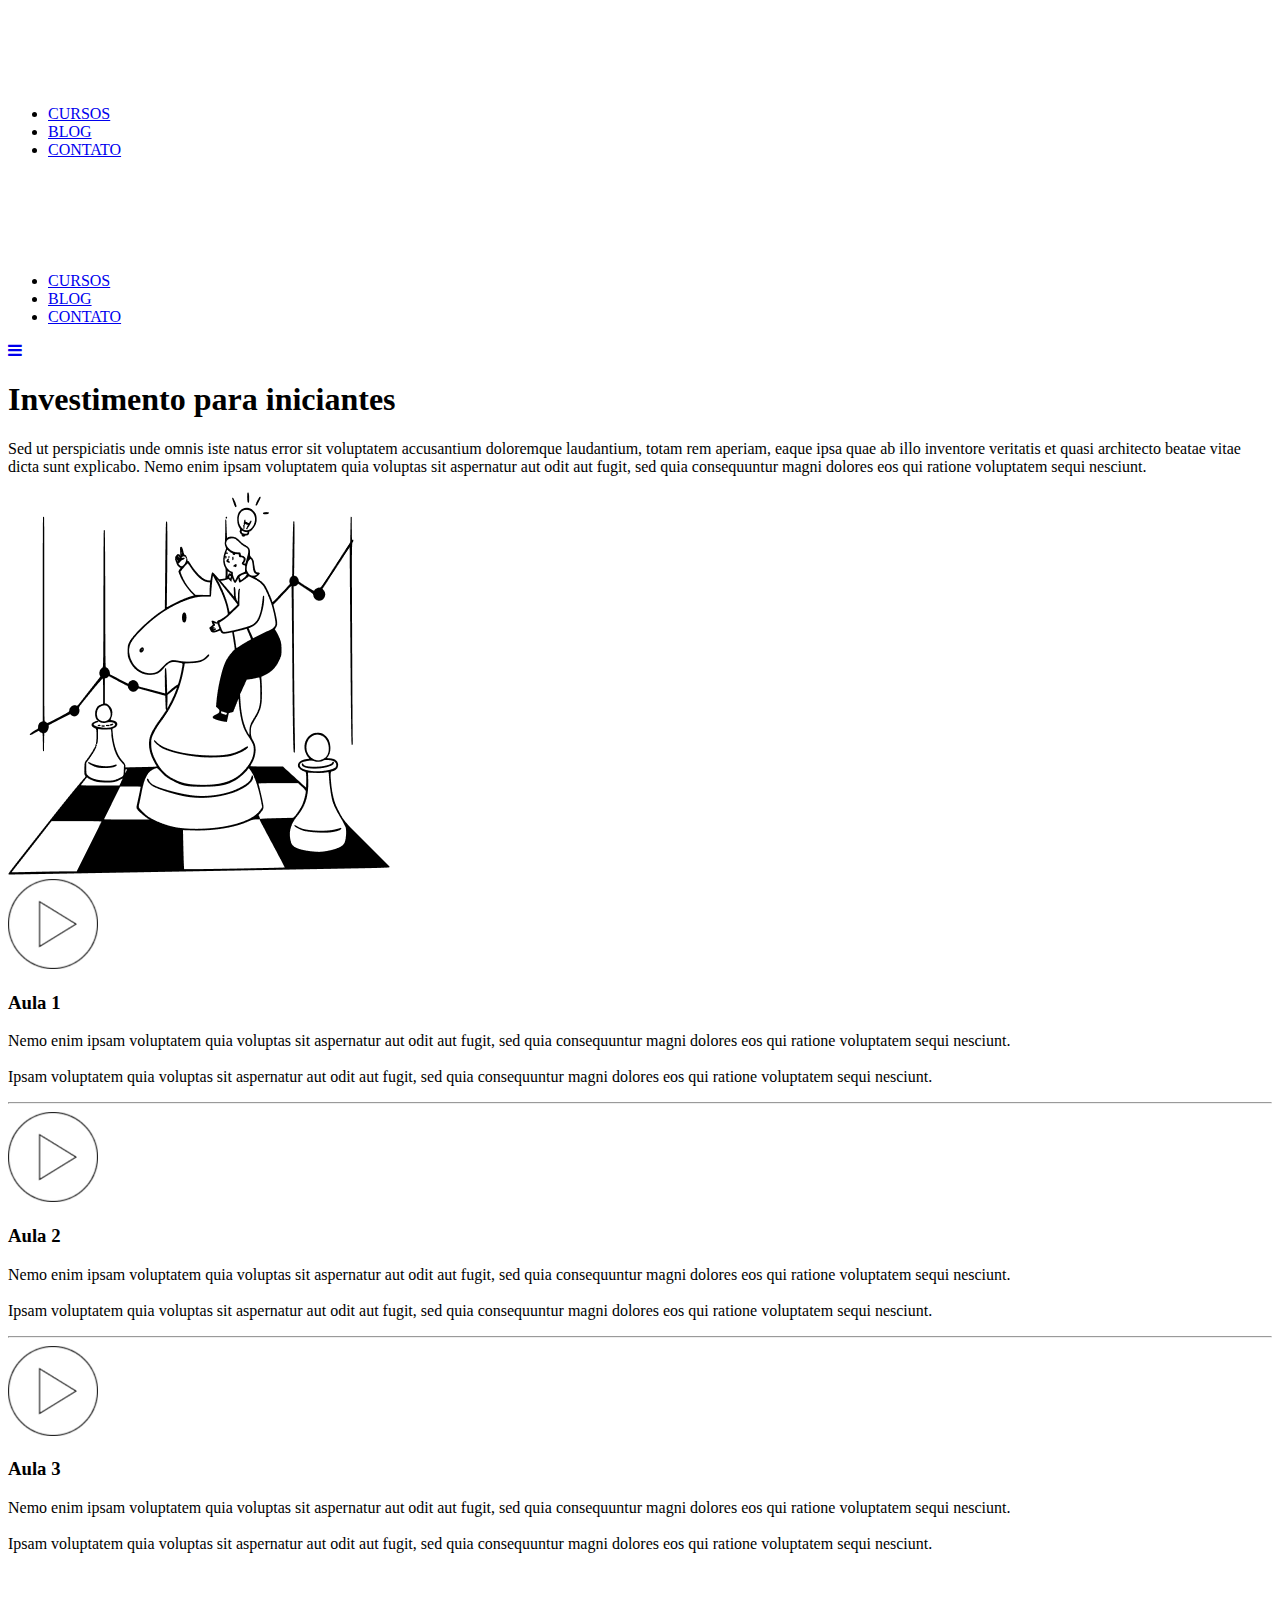
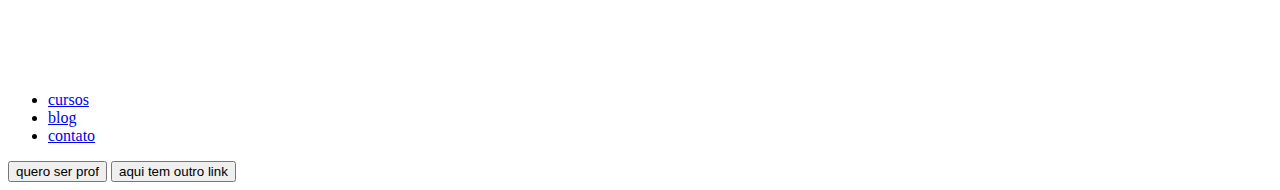
==== aula.html @ b4674f48 "criação da página aula" ====
<!DOCTYPE html>
<html lang="pt-br">

<head>
    <meta charset="UTF-8">
    <meta http-equiv="X-UA-Compatible" content="IE=edge">
    <meta name="viewport" content="width=device-width, initial-scale=1.0">
    <link rel="preconnect" href="https://fonts.googleapis.com">
    <link rel="preconnect" href="https://fonts.gstatic.com" crossorigin>
    <link href="https://fonts.googleapis.com/css2?family=Ubuntu:wght@300;400;500;700&display=swap" rel="stylesheet">
    <link rel="stylesheet" href="https://cdnjs.cloudflare.com/ajax/libs/font-awesome/4.7.0/css/font-awesome.min.css">
    <link rel="stylesheet" href="style.css">
    <link rel="stylesheet" href="assets/css/mobile.css">
    <title>DINDIN</title>
</head>

<body>
    <header>
        <div class="header-container">
            <div class="logo">
                <a href="index.html"><img src="./dindin-imagens/logo-header.png" alt="Logo dindin"></a>
            </div>
            <div class="menu-desktop">
                <nav role="navigation">
                    <ul role="menu">
                        <li>
                            <a href="cursos.html" role="menuitem">CURSOS</a>
                        </li>
                        <li>
                            <a href="blog.html" role="menuitem">BLOG</a>
                        </li>
                        <li>
                            <a href="contato.html" role="menuitem">CONTATO</a>
                        </li>
                    </ul>
                </nav>
            </div>
            </div>
        <!-- Menu do Mobile -->
        <div class="header-mobile">
            <div class="logo">
                <a href="index.html"><img src="./dindin-imagens/logo-header.png" alt="Logo dindin"></a>
            </div>
            <div id="menu-mobile">
                <ul role="menu">
                    <li>
                        <a href="cursos.html" role="menuitem">CURSOS</a>
                    </li>
                    <li>
                        <a href="blog.html" role="menuitem">BLOG</a>
                    </li>
                    <li>
                        <a href="contato.html" role="menuitem">CONTATO</a>
                    </li>
                </ul>
            </div>
            <a href="javascript:void(0);" class="icon" onclick="abrirMenu()">
                <i class="fa fa-bars"></i>
            </a>
        </div>
    </header>
    <main>
        <section>
            <div class="intro-curso">
                <div class="intro-curso-texto">
                    <h1>Investimento para iniciantes</h1>
                    <p>Sed ut perspiciatis unde omnis iste natus error sit voluptatem accusantium doloremque laudantium,
                        totam rem aperiam, eaque ipsa quae ab illo inventore veritatis et quasi architecto beatae vitae
                        dicta sunt explicabo. Nemo enim ipsam voluptatem quia voluptas sit aspernatur aut odit aut
                        fugit, sed quia consequuntur magni dolores eos qui ratione voluptatem sequi nesciunt.</p>
                </div>
                <div class="intro-curso-imagem">
                    <img class="fadeInBottom" src="./dindin-imagens/ilustra-poupando.png" alt="">
                </div>
            </div>
            <div class="aulas">
                <div class="bloco-aulas">
                    <div class="bloco-aulas-imagem">
                        <div class="retangulo">
                            <img src="dindin-imagens/play.png" alt="">
                        </div>
                    </div>
                    <div class="bloco-aulas-textos">
                        <h3>Aula 1</h3>
                        <p>Nemo enim ipsam voluptatem quia voluptas sit aspernatur aut odit aut fugit, sed quia
                            consequuntur magni dolores eos qui ratione voluptatem sequi nesciunt. <br><br>Ipsam
                            voluptatem quia voluptas sit aspernatur aut odit aut fugit, sed quia consequuntur magni
                            dolores eos qui ratione voluptatem sequi nesciunt.</p>
                        </div>
                        </div>
                        <hr>
                        <div class="bloco-aulas">
                            <div class="bloco-aulas-imagem">
                                <div class="retangulo">
                                    <img src="dindin-imagens/play.png" alt="">
                                </div>
                            </div>
                            <div class="bloco-aulas-textos">
                                <h3>Aula 2</h3>
                        <p>Nemo enim ipsam voluptatem quia voluptas sit aspernatur aut odit aut fugit, sed quia
                            consequuntur magni dolores eos qui ratione voluptatem sequi nesciunt. <br><br>Ipsam
                            voluptatem quia voluptas sit aspernatur aut odit aut fugit, sed quia consequuntur magni
                            dolores eos qui ratione voluptatem sequi nesciunt.</p>
                        </div>
                        </div>
                        <hr>
                        <div class="bloco-aulas">
                            <div class="bloco-aulas-imagem">
                                <div class="retangulo">
                                    <img src="dindin-imagens/play.png" alt="">
                                </div>
                            </div>
                            <div class="bloco-aulas-textos">
                                <h3>Aula 3</h3>
                        <p>Nemo enim ipsam voluptatem quia voluptas sit aspernatur aut odit aut fugit, sed quia
                            consequuntur magni dolores eos qui ratione voluptatem sequi nesciunt. <br><br>Ipsam
                            voluptatem quia voluptas sit aspernatur aut odit aut fugit, sed quia consequuntur magni
                            dolores eos qui ratione voluptatem sequi nesciunt.</p>
                        </div>
                        </div>
                        </div>
        </section>
    </main>
    <footer>
        <div class="footer-container">
            <div class="footer-coluna">
                <a href="index.html"><img src="./dindin-imagens/logo-footer.png" alt=""></a>
            </div>
            <div class="footer-coluna">
                <ul>
                    <li><a href="cursos.html" role="menuitem">cursos</a></li>
                    <li><a href="blog.html" role="menuitem">blog</a></li>
                    <li><a href="contato.html" role="menuitem">contato</a></li>
                </ul>
            </div>
            <div class="footer-coluna">
                <button>quero ser prof</button>
                <button>aqui tem outro link</button>
            </div>
        </div>
    </footer>
    <script>
        function abrirMenu() {
            var x = document.getElementById("menu-mobile");
            if (x.style.display === "block") {
                x.style.display = "none";
            } else {
                x.style.display = "block";
            }
        }
    </script>
</body>

</html>
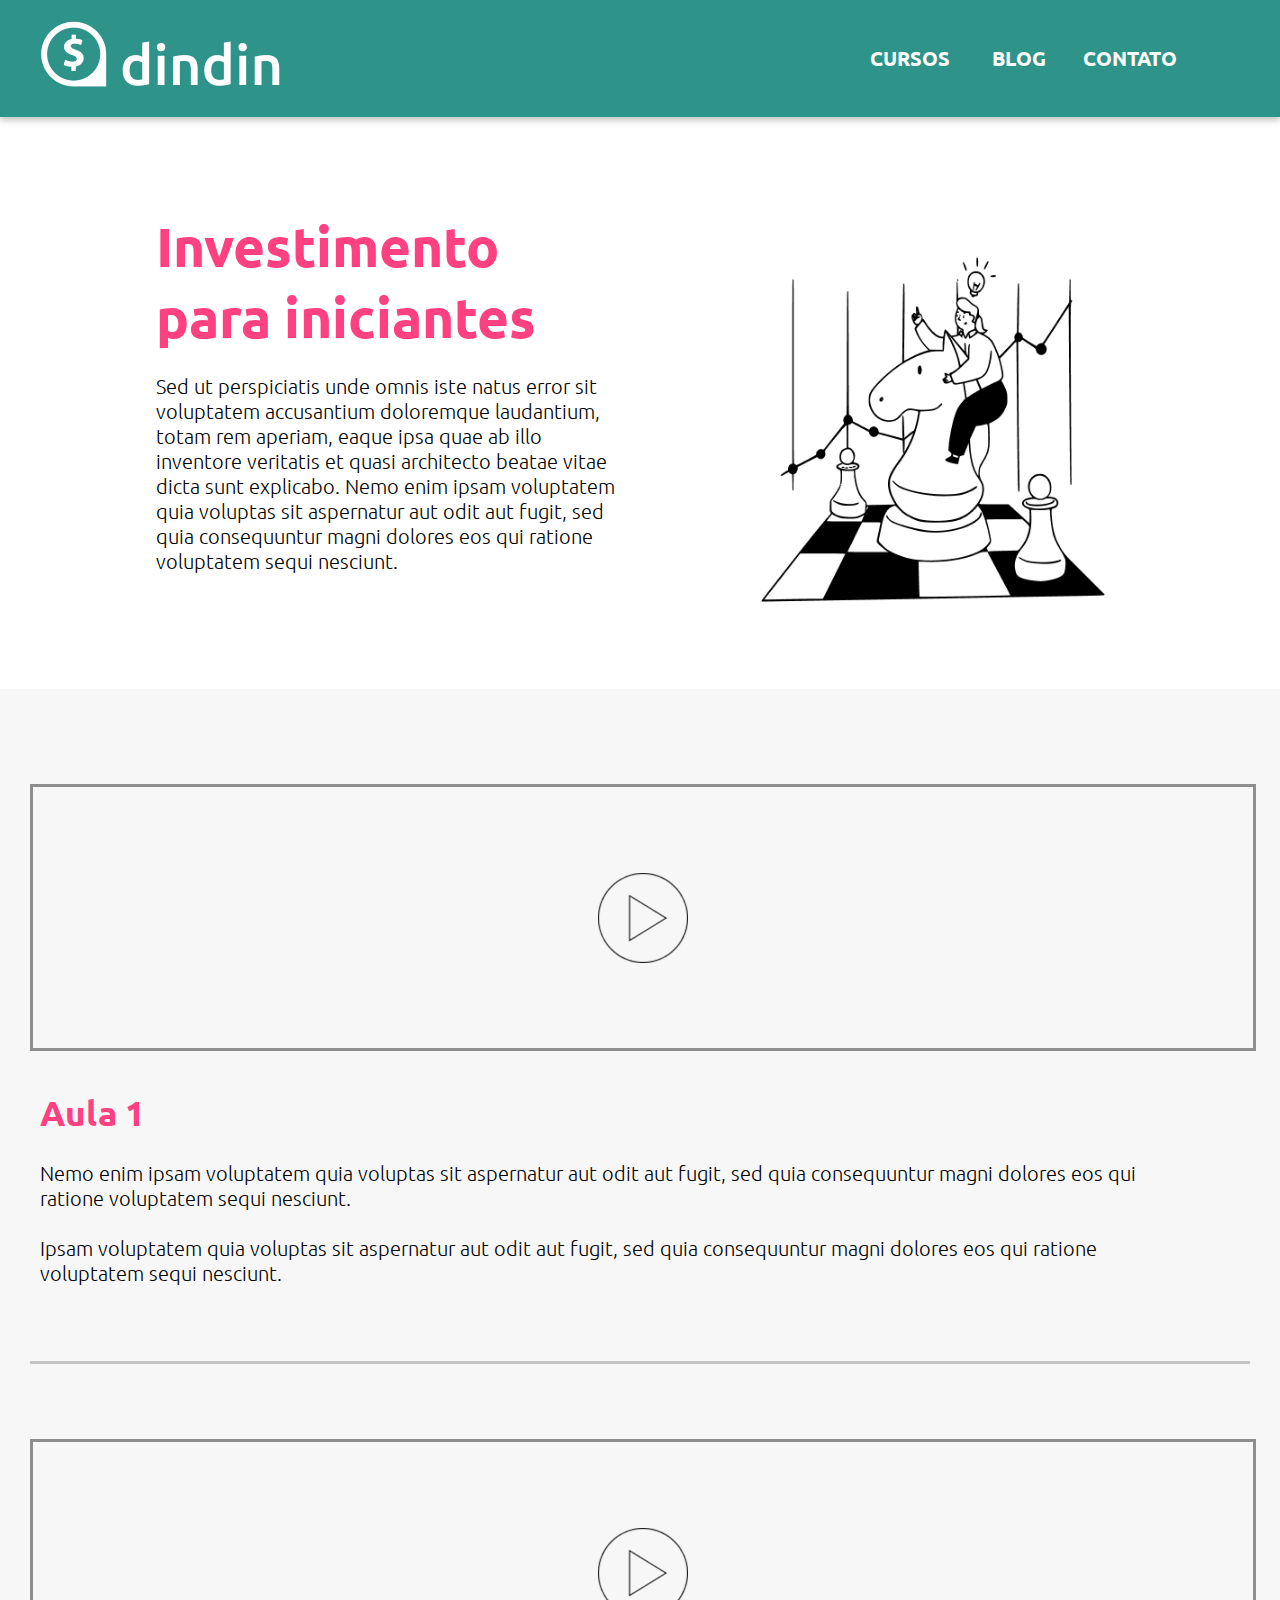
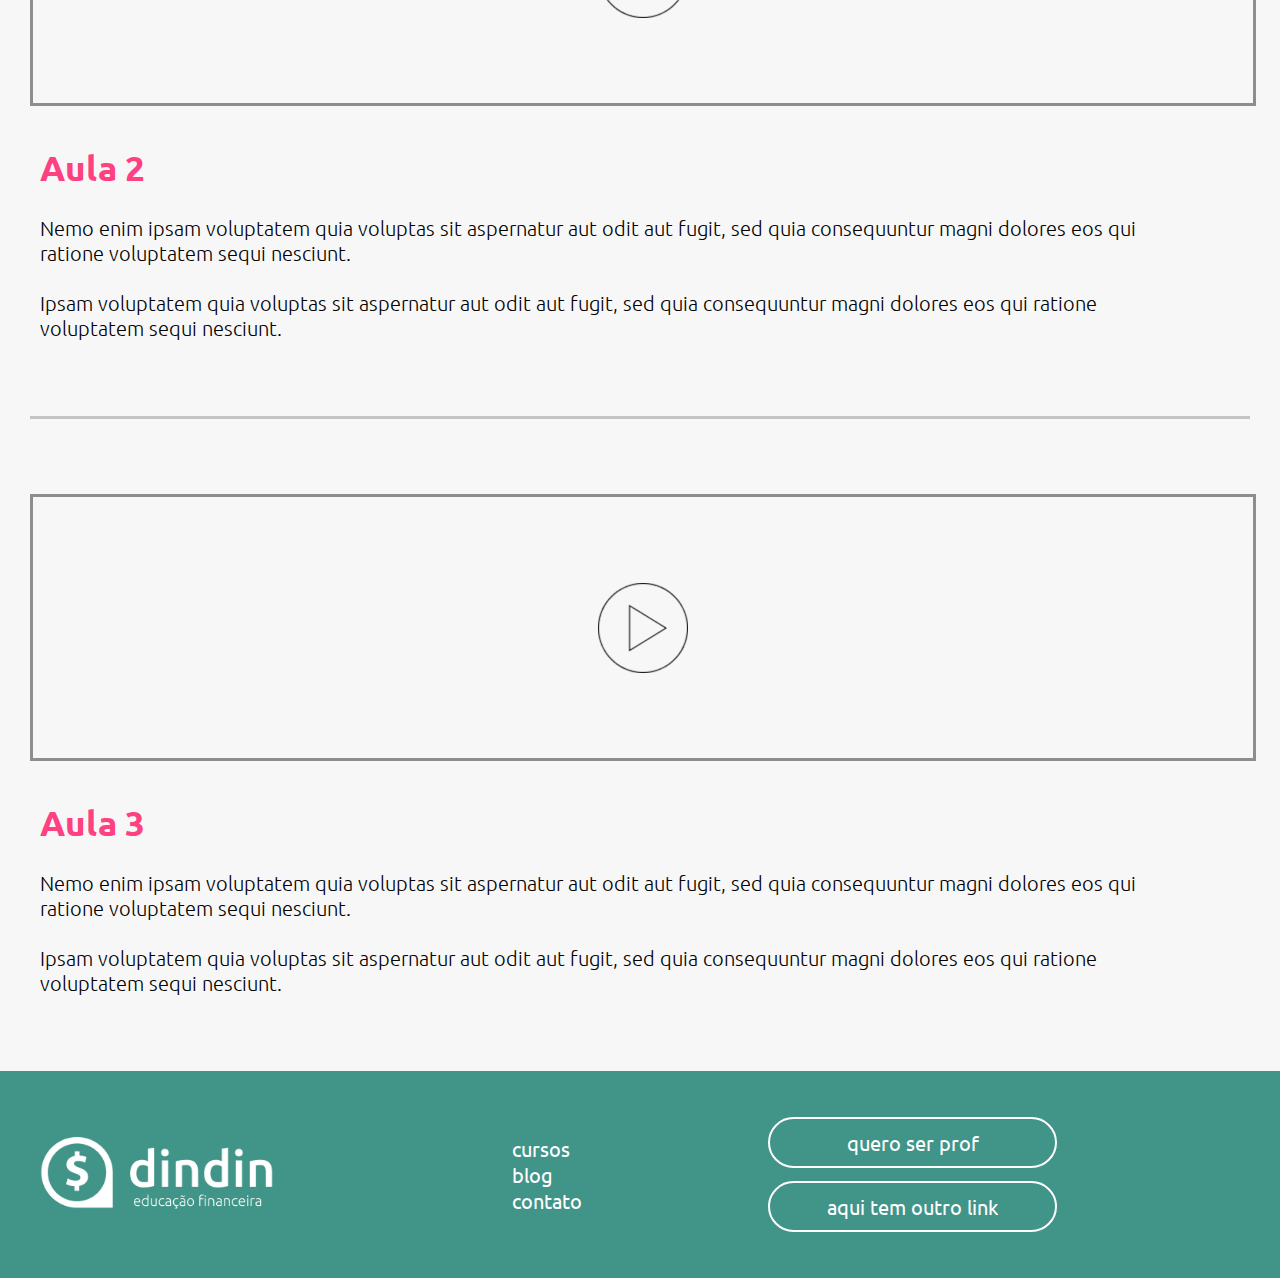
==== commit 389d2dcc: "correções gerais em todas as páginas html" ====
--- a/aula.html
+++ b/aula.html
@@ -35,7 +35,7 @@
                     </ul>
                 </nav>
             </div>
-            </div>
+        </div>
         <!-- Menu do Mobile -->
         <div class="header-mobile">
             <div class="logo">
@@ -70,7 +70,7 @@
                         fugit, sed quia consequuntur magni dolores eos qui ratione voluptatem sequi nesciunt.</p>
                 </div>
                 <div class="intro-curso-imagem">
-                    <img class="fadeInBottom" src="./dindin-imagens/ilustra-poupando.png" alt="">
+                    <img src="./dindin-imagens/ilustra-poupando.png" alt="">
                 </div>
             </div>
             <div class="aulas">
@@ -86,39 +86,39 @@
                             consequuntur magni dolores eos qui ratione voluptatem sequi nesciunt. <br><br>Ipsam
                             voluptatem quia voluptas sit aspernatur aut odit aut fugit, sed quia consequuntur magni
                             dolores eos qui ratione voluptatem sequi nesciunt.</p>
+                    </div>
+                </div>
+                <hr>
+                <div class="bloco-aulas">
+                    <div class="bloco-aulas-imagem">
+                        <div class="retangulo">
+                            <img src="dindin-imagens/play.png" alt="">
                         </div>
-                        </div>
-                        <hr>
-                        <div class="bloco-aulas">
-                            <div class="bloco-aulas-imagem">
-                                <div class="retangulo">
-                                    <img src="dindin-imagens/play.png" alt="">
-                                </div>
-                            </div>
-                            <div class="bloco-aulas-textos">
-                                <h3>Aula 2</h3>
+                    </div>
+                    <div class="bloco-aulas-textos">
+                        <h3>Aula 2</h3>
                         <p>Nemo enim ipsam voluptatem quia voluptas sit aspernatur aut odit aut fugit, sed quia
                             consequuntur magni dolores eos qui ratione voluptatem sequi nesciunt. <br><br>Ipsam
                             voluptatem quia voluptas sit aspernatur aut odit aut fugit, sed quia consequuntur magni
                             dolores eos qui ratione voluptatem sequi nesciunt.</p>
+                    </div>
+                </div>
+                <hr>
+                <div class="bloco-aulas">
+                    <div class="bloco-aulas-imagem">
+                        <div class="retangulo">
+                            <img src="dindin-imagens/play.png" alt="">
                         </div>
-                        </div>
-                        <hr>
-                        <div class="bloco-aulas">
-                            <div class="bloco-aulas-imagem">
-                                <div class="retangulo">
-                                    <img src="dindin-imagens/play.png" alt="">
-                                </div>
-                            </div>
-                            <div class="bloco-aulas-textos">
-                                <h3>Aula 3</h3>
+                    </div>
+                    <div class="bloco-aulas-textos">
+                        <h3>Aula 3</h3>
                         <p>Nemo enim ipsam voluptatem quia voluptas sit aspernatur aut odit aut fugit, sed quia
                             consequuntur magni dolores eos qui ratione voluptatem sequi nesciunt. <br><br>Ipsam
                             voluptatem quia voluptas sit aspernatur aut odit aut fugit, sed quia consequuntur magni
                             dolores eos qui ratione voluptatem sequi nesciunt.</p>
-                        </div>
-                        </div>
-                        </div>
+                    </div>
+                </div>
+            </div>
         </section>
     </main>
     <footer>
--- a/style.css
+++ b/style.css
@@ -0,0 +1,838 @@
+:root {
+  --verde: #419488;
+  --rosa: #ff4081;
+}
+
+* {
+  padding: 0;
+  margin: 0;
+  font-family: "Ubuntu", sans-serif;
+}
+
+.wrapper {
+  max-width: 1440px;
+  margin-right: auto;
+  margin-left: auto;
+  width: 100%;
+}
+
+button {
+  cursor: pointer;
+}
+
+/* -- Header --  */
+
+header {
+  background-color: #2e948a;
+  width: 100%;
+  box-shadow: 0px 3px 7px 0px #00000040;
+}
+
+.header-container {
+  display: flex;
+  height: 117px;
+  margin: 0;
+  align-items: center;
+  max-width: 1440px;
+  margin-left: auto;
+  margin-right: auto;
+}
+
+.logo {
+  width: 30%;
+  padding-left: 82px;
+}
+
+.header-container .menu-desktop {
+  width: 70%;
+}
+
+header .header-container ul {
+  display: flex;
+  list-style: none;
+  float: right;
+  padding-right: 103px;
+}
+
+header .header-container ul li {
+  font-weight: 700;
+  font-size: 20px;
+}
+
+header .header-container ul li a {
+  color: #fdfdfd;
+  text-decoration: none;
+}
+
+.header-container ul li a:hover {
+  color: #2d7067;
+}
+
+header .header-container ul li:first-child {
+  padding-right: 42px;
+}
+
+header .header-container ul li:nth-child(2) {
+  padding-right: 37px;
+}
+
+/* Inicio */
+
+.intro-inicio {
+  display: flex;
+  justify-content: center;
+  max-width: 1400px;
+  margin: 0 auto;
+}
+
+.intro-inicio-imagem {
+  margin: 135px 0px 66px 45px;
+}
+
+.intro-inicio-texto {
+  max-width: 488px;
+  padding-top: 125px;
+}
+
+.intro-inicio-texto button:hover {
+  background-color: var(--rosa);
+  color: white;
+}
+
+.intro-inicio-texto h1 {
+  font-size: 60px;
+  font-weight: 700;
+  max-width: 450px;
+  padding-bottom: 19px;
+  color: var(--rosa);
+}
+
+.intro-inicio-texto p {
+  margin-bottom: 38px;
+  font-weight: 400;
+  font-size: 27px;
+  color: #555;
+}
+
+.intro-inicio-texto button {
+  width: 268px;
+  height: 51px;
+  border-radius: 62px;
+  border: 2px solid var(--rosa);
+  color: var(--rosa);
+  font-size: 27px;
+  font-weight: 400;
+  background-color: transparent;
+}
+
+.inicio {
+  display: flex;
+  background-color: #f6f6f6;
+  justify-content: center;
+}
+
+.paddingtop {
+  padding-top: 109px;
+}
+
+.bloco-inicio:first-child img {
+  width: 238px;
+  height: 279.06px;
+  margin-bottom: 52.1px;
+}
+
+.bloco-inicio:nth-child(2) img {
+  width: 288px;
+  height: 279.06px;
+  margin-bottom: 49.64px;
+}
+
+.bloco-inicio:last-child img {
+  width: 187px;
+  height: 279.06px;
+  margin-bottom: 49.48px;
+}
+
+.bloco-inicio-imagem {
+  display: flex;
+  justify-content: center;
+  margin-top: 109px;
+}
+
+.bloco-inicio-textos {
+  width: 293px;
+  height: 73.89px;
+}
+
+.bloco-inicio-textos h3 {
+  font-size: 25px;
+  font-weight: 700;
+  color: var(--rosa);
+  margin-bottom: 23px;
+}
+
+.bloco-inicio-textos p {
+  font-size: 17px;
+  font-weight: 300;
+  margin-bottom: 26px;
+  text-align: center;
+}
+
+.bloco-inicio-textos button {
+  background-color: var(--rosa);
+  color: #fff;
+  font-size: 20px;
+  width: 233px;
+  height: 51px;
+  border-radius: 62px;
+  border: 0px;
+}
+
+.home-falam-sobre-nos {
+  padding: 119px 0px 69px 0px;
+  max-width: 1170px;
+  margin: 0 auto;
+}
+
+.home-falam-sobre-nos h2 {
+  font-size: 37px;
+  font-weight: 700;
+  color: #009688;
+  padding-bottom: 78px;
+}
+
+.falam-sobre-nos {
+  display: flex;
+}
+
+.bloco-falam-sobre-nos {
+  display: flex;
+  padding: 0px 20px 86px 0px;
+}
+
+.bloco-falam-sobre-nos-textos {
+  padding-left: 28px;
+  font-weight: 300;
+  font-size: 18px;
+  line-height: 25px;
+}
+
+.bloco-falam-sobre-nos-textos h5 {
+  font-size: 18px;
+  line-height: 25px;
+  font-weight: 400;
+}
+
+.home-conteudos {
+  background-color: #e5e5e5;
+}
+
+.mais-conteudo {
+  max-width: 1170px;
+  margin: 0 auto;
+}
+
+.mais-conteudo h2 {
+  font-size: 37px;
+  font-weight: 700;
+  color: #009688;
+  padding-top: 91px;
+  padding-bottom: 73px;
+}
+
+.blocos-conteudo {
+  display: flex;
+  justify-content: center;
+}
+
+.bloco-mais-conteudo {
+  padding: 0px 50px 0px 50px;
+}
+
+.bloco-mais-conteudo-imagem {
+  width: 319px;
+  height: 193px;
+  background-color: #c4c4c4;
+}
+
+.bloco-mais-conteudo-imagem:hover {
+  background-color: var(--verde);
+}
+
+.bloco-mais-conteudo-textos h3 {
+  font-size: 27px;
+  font-weight: 700;
+  padding-top: 11px;
+}
+
+.bloco-mais-conteudo-textos h3 a {
+  color: #009688;
+  text-decoration: none;
+}
+
+.bloco-mais-conteudo-textos h3 a:hover {
+  color: #2d7067;
+}
+
+.bloco-mais-conteudo-textos p {
+  width: 319px;
+  font-size: 18px;
+  font-weight: 400;
+}
+
+.mais-conteudo button {
+  border: 2px solid var(--rosa);
+  border-radius: 62px;
+  width: 289px;
+  height: 51px;
+  font-size: 25px;
+  font-weight: 400;
+  color: var(--rosa);
+  background-color: transparent;
+}
+
+.botao-mais-conteudo {
+  display: flex;
+  justify-content: center;
+  padding-top: 101px;
+  padding-bottom: 53px;
+}
+
+.botao-mais-conteudo button:hover {
+  background-color: #ff4081;
+  color: #fff;
+}
+
+/* Cursos */
+
+.intro-cursos {
+  padding: 81px 0px 95px 82px;
+}
+
+.intro-cursos h1 {
+  color: var(--rosa);
+  font-size: 60px;
+  font-weight: 700;
+}
+
+.intro-cursos p {
+  font-weight: 400;
+  font-size: 20px;
+  color: #555;
+}
+
+.cursos {
+  max-width: 1440px;
+  margin: 0 auto;
+}
+
+.cursos hr {
+  margin: 0 auto;
+  height: 5px;
+  width: 1244px;
+  background-color: #c4c4c4;
+  border: 0;
+}
+
+.bloco-cursos {
+  display: flex;
+  justify-content: space-between;
+}
+
+.bloco-cursos:first-child {
+  margin-bottom: 68px;
+}
+
+.bloco-cursos:nth-child(3) {
+  margin: 107px 0px 93px 0px;
+}
+
+.bloco-cursos:last-child {
+  margin: 93px 0px 202px 0px;
+}
+
+.bloco-cursos-imagem {
+  width: 35%;
+  justify-content: end;
+  display: flex;
+}
+
+.bloco-cursos-textos {
+  width: 60%;
+}
+
+#independencia {
+  margin: 59px;
+}
+
+.bloco-cursos-textos h3 {
+  color: var(--rosa);
+  font-size: 35px;
+  font-weight: 700;
+}
+
+.bloco-cursos-textos p {
+  width: 724px;
+  font-size: 18px;
+  font-weight: 300;
+  padding: 37px 0px 53px 0px;
+  line-height: 21px;
+}
+
+.bloco-cursos button {
+  width: 233px;
+  height: 51px;
+  border-radius: 62px;
+  background-color: #419488;
+  font-size: 20px;
+  font-weight: 400;
+  border: 0px;
+  color: #fff;
+}
+
+.bloco-cursos button:hover {
+  background-color: #2d7067;
+}
+
+/* Aula */
+
+.retangulo {
+  width: 462px;
+  height: 261px;
+  border: 3px solid #8e8e8e;
+  align-items: center;
+  display: flex;
+}
+
+.retangulo img {
+  margin-left: auto;
+  margin-right: auto;
+  transform: scale(1);
+}
+
+.intro-curso {
+  display: flex;
+  justify-content: space-evenly;
+  max-width: 1440px;
+  margin: 0 auto;
+}
+
+.intro-curso-imagem {
+  margin-top: 80px;
+}
+
+.intro-curso-texto {
+  max-width: 560px;
+  padding-top: 93px;
+}
+
+.intro-curso-texto h1 {
+  font-size: 55px;
+  font-weight: 700;
+  max-width: 450px;
+  padding-bottom: 22px;
+  color: var(--rosa);
+}
+
+.intro-curso-texto p {
+  padding-bottom: 115px;
+  font-size: 20px;
+  font-weight: 300;
+  width: 460px;
+}
+
+.aulas {
+  display: grid;
+  background-color: #f7f7f7;
+}
+
+.aulas hr {
+  width: 1244px;
+  margin: 0 auto;
+  height: 3px;
+  background: #c4c4c4;
+  border: none;
+}
+
+.bloco-aulas {
+  display: inline-flex;
+  max-width: 1400px;
+  margin: 0 auto;
+  padding-top: 75px;
+  padding-bottom: 75px;
+}
+
+.bloco-aulas-textos h3 {
+  margin-bottom: 26px;
+  color: var(--rosa);
+  font-size: 35px;
+  font-weight: 700;
+}
+
+.bloco-aulas-textos p {
+  font-weight: 300;
+  font-size: 20px;
+}
+
+.bloco-aulas-textos {
+  margin-left: 76px;
+  width: 501px;
+}
+
+/* Blog */
+
+.intro-blog {
+  display: flex;
+  justify-content: center;
+  max-width: 1440px;
+  margin: 0 auto;
+}
+
+.intro-blog-imagem {
+  margin: 48px 0px 89px;
+}
+
+.intro-blog-texto {
+  max-width: 560px;
+  padding-top: 122px;
+}
+
+.intro-blog-texto h1 {
+  color: #009688;
+  font-size: 47px;
+  font-weight: 700;
+  max-width: 512px;
+  padding-bottom: 40px;
+}
+
+.intro-blog-texto p {
+  font-weight: 300;
+  font-size: 20px;
+  width: 461px;
+}
+
+.blog {
+  background-color: #e5e5e5;
+  padding: 9px 0px 170px 0px;
+}
+
+.blog-conteudos {
+  display: grid;
+  grid-template-columns: 50% 50%;
+  max-width: 1217px;
+  margin: 0 auto;
+}
+
+.bloco-blog {
+  margin: 0 auto;
+  padding-top: 100px;
+  padding-bottom: 0px;
+  text-align: left;
+  margin-left: 76px;
+  margin-left: auto;
+  margin-right: auto;
+}
+
+.bloco-blog-textos h3 {
+  margin: 19px 0px 19px 0px;
+}
+
+.bloco-blog-textos h3 a {
+  color: var(--rosa);
+  font-size: 30px;
+  font-weight: 500;
+  text-decoration: none;
+}
+
+.bloco-blog-textos h3 a:hover {
+  color: var(--verde);
+}
+
+.bloco-blog-textos p {
+  font-weight: 300;
+  font-size: 17px;
+  width: 516px;
+}
+
+.imagem-blog {
+  width: 518px;
+  height: 259px;
+  align-items: center;
+  background-color: #c4c4c4;
+}
+
+.imagem-blog:hover {
+  background-color: var(--verde);
+}
+
+/* Post */
+
+.intro-post {
+  display: flex;
+  justify-content: center;
+  margin: 0 auto;
+  flex-direction: column;
+  padding-top: 111px;
+  text-align: center;
+}
+
+.intro-post-texto h1 {
+  font-size: 50px;
+  font-weight: 500;
+  color: var(--rosa);
+  margin-bottom: 12px;
+}
+
+.intro-post-texto p {
+  font-size: 18px;
+  font-weight: 300;
+  color: #9d9d9d;
+  margin-bottom: 74px;
+}
+
+.imagem-post {
+  width: 1032px;
+  height: 465px;
+  align-items: center;
+  background-color: #c4c4c4;
+  margin-bottom: 64px;
+}
+
+.imagem-post:hover {
+  background-color: var(--verde);
+}
+
+.conteudo {
+  margin: 0 auto;
+}
+
+.conteudo-post {
+  width: 1032px;
+  height: 1061px;
+  text-align: start;
+  margin-bottom: 111px;
+}
+
+.conteudo-post p {
+  font-size: 18px;
+  font-weight: 300;
+  line-height: 21px;
+}
+
+.conteudo-post h3 {
+  font-size: 26px;
+  font-weight: 500;
+  color: var(--verde);
+}
+
+.conheca {
+  background-color: #f6f6f6;
+}
+
+.conheca .conheca-nossos-cursos-titulo {
+  text-align: center;
+  padding: 79px 0px 101px 0px;
+}
+
+.conheca .conheca-nossos-cursos-titulo h1 {
+  font-weight: 500;
+  font-size: 50px;
+  color: var(--rosa);
+}
+
+.conheca-nossos-cursos {
+  display: flex;
+  justify-content: space-evenly;
+  max-width: 1400px;
+  margin: 0 auto;
+  text-align: center;
+}
+
+.bloco-conheca-nossos-cursos-imagem {
+  display: flex;
+  justify-content: center;
+}
+
+.bloco-conheca-nossos-cursos:first-child img {
+  width: 288px;
+  height: 270px;
+  margin-bottom: 52.1px;
+}
+
+.bloco-conheca-nossos-cursos:nth-child(2) img {
+  width: 238px;
+  height: 270px;
+  margin-bottom: 49.64px;
+}
+
+.bloco-conheca-nossos-cursos:last-child img {
+  width: 187px;
+  height: 270px;
+  margin-bottom: 49.48px;
+}
+
+.bloco-conheca-nossos-cursos-textos h3 {
+  font-size: 25px;
+  font-weight: 700;
+  margin-bottom: 28.32px;
+}
+
+.bloco-conheca-nossos-cursos-textos h3 a {
+  text-decoration: none;
+  color: var(--rosa);
+}
+
+.bloco-conheca-nossos-cursos-textos h3 a:hover {
+  text-decoration: none;
+  color: #c53063;
+}
+
+.bloco-conheca-nossos-cursos-textos p {
+  font-size: 17px;
+  font-weight: 300;
+  width: 293px;
+  height: 73.89px;
+  text-align: center;
+  margin: 0 auto;
+}
+
+.bloco-conheca-nossos-cursos button {
+  background-color: var(--rosa);
+  color: #fff;
+  font-size: 20px;
+  width: 233px;
+  height: 62.81px;
+  border-radius: 62px;
+  border: 0px;
+  margin-top: 20px;
+  margin-bottom: 100.55px;
+}
+
+.bloco-conheca-nossos-cursos button:hover {
+  background-color: #c53063;
+}
+
+/* Contato */
+
+.bloco-contato {
+  justify-content: center;
+  display: flex;
+}
+
+.formulario h1 {
+  font-size: 40px;
+  font-weight: 700;
+  margin-top: 105px;
+  margin-bottom: 44px;
+  color: var(--rosa);
+}
+
+.contato-imagem {
+  margin-top: 82px;
+}
+
+input {
+  display: flex;
+  font-size: 16px;
+  font-weight: 400;
+  border-radius: 7px;
+  width: 493px;
+  height: 32px;
+  border: 1px solid #686868;
+  margin-bottom: 15px;
+  margin-right: 201px;
+  padding-left: 22px;
+}
+
+#mensagem {
+  padding-bottom: 161px;
+  padding-top: 10px;
+}
+
+.botao-formulario {
+  width: 108px;
+  height: 32px;
+  border-radius: 50px;
+  background-color: var(--rosa);
+  font-size: 16px;
+  font-weight: 700;
+  border: 0px;
+  margin-bottom: 97px;
+  color: #fff;
+}
+
+.botao-formulario:hover {
+  background-color: #c53063;
+}
+
+/* Footer */
+
+footer {
+  background-color: #419488;
+  width: 100%;
+}
+.footer-container {
+  display: flex;
+  align-items: center;
+  max-width: 1440px;
+  margin-left: auto;
+  margin-right: auto;
+  height: 207px;
+}
+
+.footer-coluna:first-child {
+  padding-left: 114px;
+  width: 35%;
+}
+
+.footer-coluna:nth-child(2) {
+  width: 30%;
+}
+
+.footer-coluna ul {
+  color: #fff;
+  list-style: none;
+  font-size: 20px;
+  font-weight: 400;
+  text-align: left;
+}
+
+.footer-coluna ul a {
+  color: #fff;
+  text-decoration: none;
+}
+
+.footer-coluna ul a:hover {
+  color: #2d7067;
+}
+
+.footer-coluna:last-child {
+  padding-right: 0px;
+  width: 35%;
+}
+
+.footer-coluna {
+  float: left;
+  width: 33.33%;
+}
+
+.footer-coluna button {
+  font-size: 20px;
+  font-weight: 400;
+  background-color: transparent;
+  border-radius: 62px;
+  border: 2px solid #ffffff;
+  width: 289px;
+  height: 51px;
+  color: #fff;
+}
+
+.footer-coluna button:hover {
+  background-color: #2d7067;
+  color: #fff;
+  border: 0px;
+}
+
+.footer-coluna button:first-child {
+  margin-bottom: 13px;
+}
--- a/assets/css/mobile.css
+++ b/assets/css/mobile.css
@@ -0,0 +1,743 @@
+.header-mobile {
+  display: none;
+}
+
+/* -- Menu Mobile e Tablet -- */
+
+@media (max-width: 767px) {
+  .header-container {
+    display: none;
+  }
+
+  .header-mobile {
+    display: block;
+  }
+
+  #menu-mobile {
+    display: none;
+  }
+
+  .logo {
+    padding-left: 10px;
+  }
+
+  .logo img {
+    max-width: 160px;
+  }
+
+  .mobile-container {
+    max-width: 480px;
+    margin: auto;
+    background-color: #555;
+    height: 500px;
+    color: white;
+    border-radius: 10px;
+  }
+
+  .header-mobile {
+    overflow: hidden;
+    position: relative;
+    padding: 20px 10px 20px 10px;
+    color: #fff;
+    font-family: "Open Sans";
+    text-transform: uppercase;
+  }
+
+  .header-mobile a {
+    color: white;
+    padding: 14px 16px;
+    font-size: 17px;
+    display: block;
+    text-decoration: none;
+  }
+
+  .header-mobile ul {
+    list-style: none;
+  }
+
+  .header-mobile a.icon {
+    display: block;
+    position: absolute;
+    right: 0;
+    font-size: 25px;
+    top: 35px;
+    padding-right: 25px;
+  }
+
+  .header-mobile ul li a:hover {
+    color: #2d7067;
+  }
+
+  .active {
+    color: #fff;
+  }
+
+  .footer-container {
+    display: flex;
+    flex-direction: column-reverse;
+    padding: 50px 20px 40px 20px;
+    height: 100%;
+  }
+
+  .footer-coluna ul {
+    text-align: center;
+  }
+
+  .footer-coluna ul li {
+    display: inline;
+    padding-left: 20px;
+  }
+
+  .footer-coluna button {
+    width: 100%;
+  }
+
+  .footer-coluna:first-child {
+    width: 100%;
+    padding-left: 0px;
+  }
+
+  .footer-coluna:nth-child(2) {
+    width: 100%;
+    padding: 30px 0px 30px 0px;
+  }
+
+  .footer-coluna:last-child {
+    width: 100%;
+  }
+
+  .footer-coluna img {
+    display: block;
+    margin-left: auto;
+    margin-right: auto;
+    width: 50%;
+  }
+
+  .cursos hr {
+    width: 100%;
+  }
+
+  .intro-curso {
+    flex-direction: column;
+    padding: 0px 20px 40px 20px;
+  }
+
+  .intro-curso-texto {
+    padding-top: 40px;
+  }
+
+  .intro-curso-texto h1 {
+    font-size: 40px;
+  }
+
+  .intro-curso-imagem {
+    margin-top: 40px;
+  }
+
+  .intro-curso-imagem img {
+    width: 90%;
+    display: block;
+    margin-left: auto;
+    margin-right: auto;
+    justify-content: center;
+  }
+
+  .intro-curso-texto p {
+    width: 100%;
+    padding-bottom: unset;
+    text-align: justify;
+  }
+
+    .aulas{
+          padding: 0px 20px 0px 20px;
+    display: flex;
+    flex-direction: column;
+  }
+
+  .aulas hr {
+    width: 100%;
+  }
+
+
+  .bloco-aulas {
+    flex-direction: column;
+  }
+
+  .bloco-aulas-textos {
+    margin-left: 0px;
+    width: 100%;
+  }
+
+  .bloco-aulas-textos h3 {
+    text-align: left;
+    padding-top: 20px;
+  }
+
+  .retangulo {
+    margin: 0 auto;
+    width: 100%;
+  }
+
+  /* -- Página Cursos -- */
+
+  .intro-cursos {
+    padding: 30px 0px 22px 40px;
+  }
+
+  #independencia {
+    margin: 0px;
+  }
+
+  .bloco-cursos {
+    flex-direction: column;
+  }
+
+  .cursos {
+    padding-top: 40px;
+  }
+
+  .bloco-cursos-imagem img {
+    width: 60%;
+    display: block;
+    margin-left: auto;
+    margin-right: auto;
+    justify-content: center;
+  }
+
+  .bloco-cursos:last-child {
+    margin: 93px 0px 0px 0px;
+  }
+
+  .bloco-cursos-textos {
+    width: 90%;
+    padding: 0px 20px 30px 20px;
+    text-align: center;
+  }
+
+  .bloco-cursos-textos p {
+    font-size: 18px;
+    font-weight: 300;
+    padding: 0px 20px 30px 20px;
+    line-height: 21px;
+    width: 100%;
+  }
+
+  .bloco-cursos-imagem {
+    width: 90%;
+    display: block;
+    margin-left: auto;
+    margin-right: auto;
+    justify-content: center;
+  }
+
+  .bloco-cursos-textos h3 {
+    padding: 10px 0px 10px 0px;
+  }
+
+  .bloco-cursos-textos p {
+    padding: 10px 0px 30px 0px;
+  }
+
+  .bloco-cursos:last-child {
+    padding-bottom: 80px;
+  }
+
+  /* -- Página Inicial -- */
+
+  .intro-inicio {
+    flex-direction: column;
+    padding: 0px 20px 0px 20px;
+  }
+
+  .intro-inicio-imagem {
+    margin: 0px;
+    padding: 20px 0px 30px 0px;
+  }
+
+  .intro-inicio-texto {
+    padding-top: 55px;
+  }
+
+  .intro-inicio-texto h1 {
+    font-size: 45px;
+  }
+
+  .intro-inicio-imagem img {
+    max-width: 300px;
+    display: block;
+    margin-left: auto;
+    margin-right: auto;
+    justify-content: center;
+  }
+
+  .conheca {
+    padding: 0px 20px 0px 20px;
+  }
+
+  .conheca-nossos-cursos {
+    flex-direction: column;
+  }
+
+  .conheca .conheca-nossos-cursos-titulo h1 {
+      font-size: 35px;
+  }
+
+  .bloco-conheca-nossos-cursos:first-child img {
+    width: 60%;
+    height: auto;
+    display: block;
+    margin-left: auto;
+    margin-right: auto;
+    justify-content: center;
+  }
+
+  .bloco-conheca-nossos-cursos:nth-child(2) img {
+    width: 60%;
+    height: auto;
+    display: block;
+    margin-left: auto;
+    margin-right: auto;
+    justify-content: center;
+  }
+
+  .bloco-conheca-nossos-cursos:last-child img {
+    width: 60%;
+    height: auto;
+    display: block;
+    margin-left: auto;
+    margin-right: auto;
+    justify-content: center;
+  }
+
+  .bloco-conheca-nossos-cursos-textos p {
+    width: 100%;
+    height: auto;
+    margin-bottom: 25px;
+  }
+
+  .bloco-conheca-nossos-cursos-textos h3 {
+    font-size: 30px;
+  }
+
+  .home-falam-sobre-nos {
+    padding: 50px 20px 30px 20px;
+  }
+
+  .falam-sobre-nos {
+    flex-direction: column;
+  }
+
+  .bloco-falam-sobre-nos {
+    padding: 0px 0px 60px 0px;
+  }
+
+  .blocos-conteudo {
+    flex-direction: column;
+  }
+
+  .mais-conteudo {
+    padding: 0px 20px 0px 20px;
+  }
+
+  .bloco-mais-conteudo {
+    padding: 0px 10px 40px 10px;
+  }
+
+  .bloco-mais-conteudo-imagem {
+    width: 100%;
+  }
+
+  .mais-conteudo h2 {
+    padding: 70px 0px 50px 10px;
+  }
+
+  .bloco-mais-conteudo-textos h3 {
+    padding: 12px 0px 20px 0px;
+  }
+
+  .bloco-mais-conteudo-textos p {
+    width: 100%;
+  }
+
+  .botao-mais-conteudo {
+    padding-top: 40px;
+    padding-bottom: 70px;
+  }
+
+  /* Página de Contato */
+
+  .bloco-contato {
+    flex-direction: column;
+    padding: 50px 20px 50px 20px;
+  }
+
+  .formulario h1 {
+    margin-top: 0px;
+    margin-bottom: 30px;
+    padding-left: 10px;
+  }
+
+  input {
+    width: 90%;
+  }
+
+  form {
+    padding: 0px 10px 0px 10px;
+  }
+
+  .botao-formulario {
+    margin-bottom: 0px;
+  }
+
+  .contato-imagem img {
+    width: 90%;
+    display: block;
+    margin-left: auto;
+    margin-right: auto;
+    margin-top: -25px;
+    justify-content: center;
+  }
+
+  /* Página BLOG */
+
+  .intro-blog {
+    flex-direction: column;
+    padding: 50px 20px 0px 20px;
+  }
+
+  .intro-blog-texto {
+    padding-top: 0px;
+  }
+
+  .intro-blog-texto p {
+    width: 100%;
+  }
+
+  .intro-blog-imagem img {
+    width: 60%;
+    display: block;
+    margin-left: auto;
+    margin-right: auto;
+    justify-content: center;
+  }
+
+  .blog-conteudos {
+    display: flex;
+    flex-direction: column;
+    grid-template-columns: none;
+  }
+
+  /* Página Post */
+
+  .intro-post {
+    padding-top: 50px;
+  }
+
+  .conteudo {
+    padding: 0px 20px 0px 20px;
+  }
+  .conteudo-post {
+    margin-bottom: 40px;
+  }
+
+  .imagem-post {
+    width: 100%;
+    height: 261px;
+    margin-bottom: 30px;
+  }
+
+  .conteudo-post {
+    width: 100%;
+    height: 100%;
+    text-align: left;
+    padding-bottom: 50px;
+  }
+
+  .blog {
+    padding: 9px 20px 120px 20px;
+  }
+
+  .imagem-blog {
+    width: 100%;
+  }
+
+  .bloco-blog-textos p {
+    width: 100%;
+  }
+}
+
+/* Tablets */
+
+@media (min-width: 768px) and (max-width: 1280px) {
+  /* Header Tablet */
+  .logo {
+    padding-left: 40px;
+  }
+
+  /* Blog Tablet */
+
+  .intro-blog {
+    flex-direction: row;
+    max-width: 600px;
+    padding: 40px 0px 80px 0px;
+  }
+
+  .intro-blog-texto p {
+    width: 100%;
+  }
+
+  .bloco-blog {
+    padding: 100px 20px 0px 20px;
+  }
+
+  .bloco-blog-textos p {
+    width: 100%;
+  }
+
+  .intro-blog-imagem {
+    margin: 0px 0px 0px;
+    width: 100%;
+    padding: 20px 0px 0px 40px;
+  }
+
+  .imagem-blog {
+    width: 100%;
+  }
+
+  .intro-blog-texto {
+    max-width: 60%;
+    padding-top: 40px;
+  }
+
+  /* Contato Tablet */
+
+  .bloco-contato {
+    flex-direction: row;
+  }
+
+  .bloco-contato input {
+    display: flex;
+    font-size: 16px;
+    font-weight: 400;
+    border-radius: 7px;
+    width: 70%;
+  }
+
+  /* Cursos Tablet */
+
+  .cursos hr {
+    width: 100%;
+  }
+
+  .intro-cursos {
+    padding: 61px 0px 55px 82px;
+  }
+
+  .bloco-cursos {
+    margin: 50px 0px 50px 0px;
+  }
+
+  .bloco-cursos:nth-child(3) {
+    margin: 50px 0px 50px 0px;
+  }
+
+  .bloco-cursos:last-child {
+    margin: 50px 0px 50px 0px;
+  }
+
+  #independencia {
+    margin: 0px;
+  }
+
+  .bloco-cursos-textos p {
+    width: 90%;
+  }
+
+  .bloco-cursos-imagem {
+    flex-direction: column;
+    justify-content: center;
+  }
+
+  .bloco-cursos-imagem img {
+    width: 80%;
+    display: block;
+    margin-left: auto;
+    margin-right: auto;
+    justify-content: center;
+  }
+
+  .bloco-cursos:last-child {
+    margin: 93px 0px 100px 0px;
+  }
+
+  /* Aulas Tablet */
+
+  .intro-curso {
+    padding: 0px 30px 0px 30px;
+  }
+
+  .intro-curso img {
+    width: 90%;
+    display: block;
+    margin-left: auto;
+    margin-right: auto;
+    justify-content: center;
+    padding-top: 60px;
+  }
+
+  .intro-curso-texto p {
+    width: 460px;
+}
+
+
+  .aulas{
+    display: flex;
+    flex-direction: column;
+    padding: 20px 30px 0px 30px;
+  }
+
+  .aulas hr {
+    width: 100%;
+  }
+
+  .bloco-aulas {
+    display: flex;
+    flex-direction: column;
+  }
+
+  .retangulo {
+    width: 100%;
+  }
+
+  .bloco-aulas-textos {
+    width: 90%;
+    margin-left: 0px;
+    padding: 40px 0px 0px 10px;
+}
+  /* Post Único Tablet */
+
+  .conteudo-post {
+    width: 100%;
+  }
+
+  .imagem-post {
+    width: 100%;
+  }
+
+  .intro-post {
+    padding: 60px 20px 0px 20px;
+  }
+
+  /* Página Inicial Tablet */
+
+  .bloco-conheca-nossos-cursos-imagem:first-child img,
+  .bloco-conheca-nossos-cursos-imagem:nth-child(2) img,
+  .bloco-conheca-nossos-cursos-imagem:last-child img {
+    width: 90%;
+    display: block;
+    margin-left: auto;
+    margin-right: auto;
+    justify-content: center;
+  }
+  .intro-inicio-imagem img {
+    width: 80%;
+    display: block;
+    margin-left: auto;
+    margin-right: auto;
+    justify-content: center;
+  }
+
+  .intro-inicio {
+    padding: 50px 20px 0px 20px;
+  }
+
+  .intro-inicio-imagem {
+    margin: 35px 0px 66px 45px;
+  }
+
+  .intro-inicio-texto {
+    padding: 0px 0px 60px 0px;
+  }
+
+  .bloco-conheca-nossos-cursos {
+    padding: 0px 20px 0px 20px;
+  }
+  .conheca-nossos-cursos {
+    max-width: unset;
+  }
+
+  .bloco-conheca-nossos-cursos-textos p {
+    width: 100%;
+  }
+
+  .conheca-nossos-cursos {
+    max-width: unset;
+  }
+
+  .bloco-conheca-nossos-cursos-textos p {
+    width: 100%;
+  }
+
+  .bloco-conheca-nossos-cursos button {
+    background-color: var(--rosa);
+    color: #fff;
+    font-size: 20px;
+    width: 80%;
+  }
+
+  .bloco-conheca-nossos-cursos-textos h3 {
+    max-width: 250px;
+    margin-left: auto;
+    margin-right: auto;
+  }
+
+  .bloco-conheca-nossos-cursos button {
+    width: 80%;
+  }
+
+  .home-falam-sobre-nos {
+    padding: 70px 30px 40px 30px;
+  }
+
+  .mais-conteudo h2 {
+    padding: 50px 0px 50px 30px;
+  }
+
+  .bloco-mais-conteudo {
+    padding: 0px 25px 0px 25px;
+  }
+
+  .botao-mais-conteudo {
+    padding-top: 70px;
+  }
+
+  .bloco-mais-conteudo-imagem {
+    width: 100%;
+    height: 193px;
+    background-color: #c4c4c4;
+  }
+
+  .bloco-mais-conteudo-textos p {
+    width: 100%;
+  }
+
+  /* Footer Tablet */
+
+  .footer-coluna img {
+    padding-left: 40px;
+    max-width: 240px;
+  }
+
+  .footer-coluna:first-child {
+    width: 40%;
+    padding-left: 0px;
+  }
+
+  .footer-coluna:nth-child(2) {
+    width: 20%;
+  }
+
+  .footer-coluna:last-child {
+    width: 40%;
+  }
+}
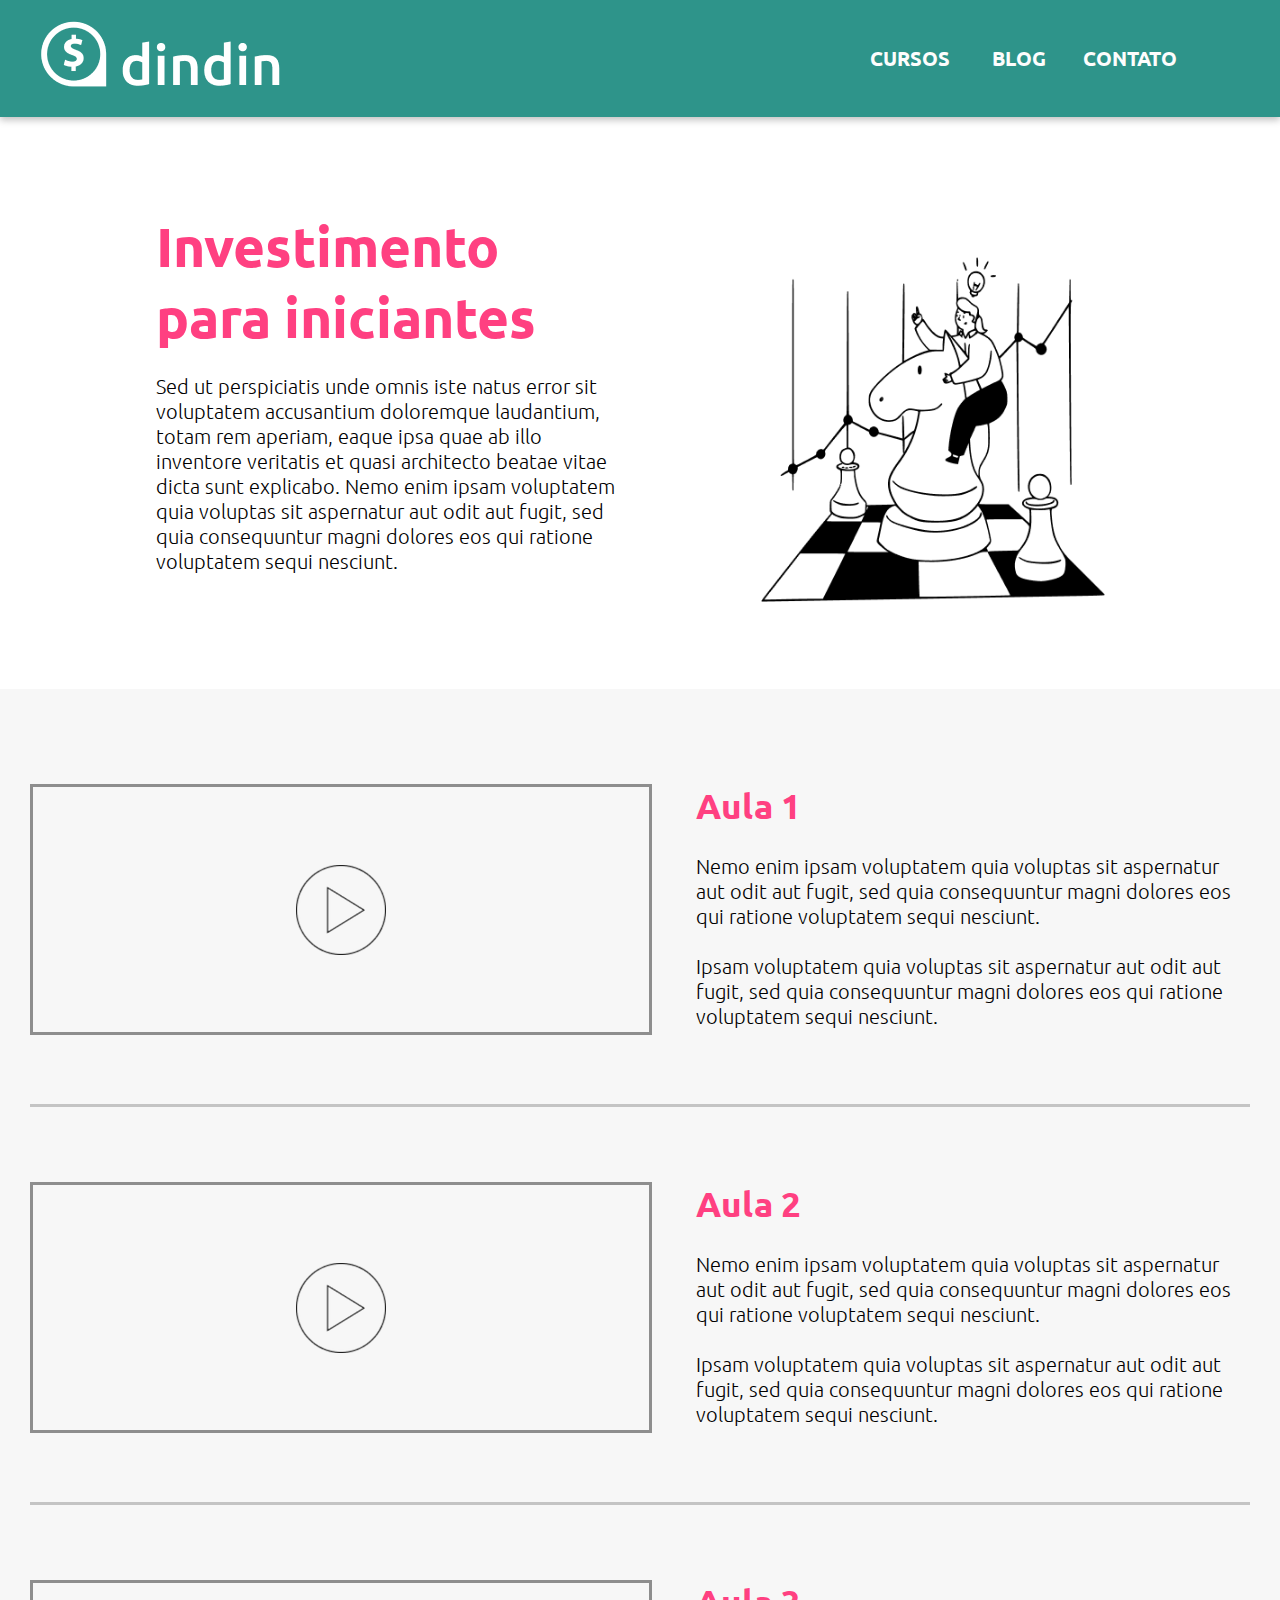
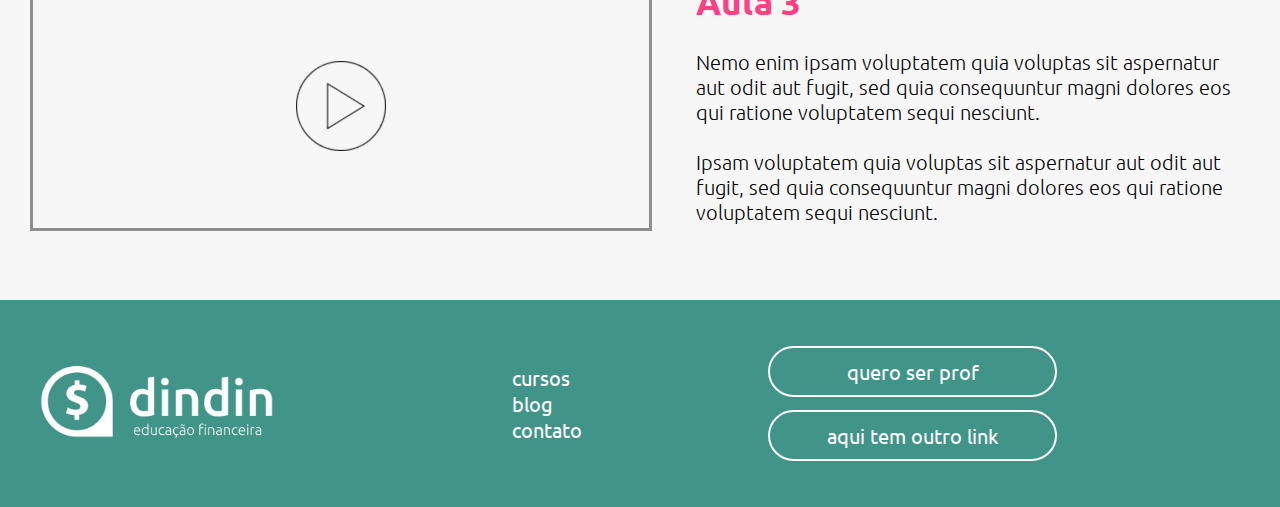
==== commit dfbaa10b: "Correções de HTML e CSS" ====
--- a/aula.html
+++ b/aula.html
@@ -70,14 +70,14 @@
                         fugit, sed quia consequuntur magni dolores eos qui ratione voluptatem sequi nesciunt.</p>
                 </div>
                 <div class="intro-curso-imagem">
-                    <img src="./dindin-imagens/ilustra-poupando.png" alt="">
+                    <img src="./dindin-imagens/ilustra-poupando.png">
                 </div>
             </div>
             <div class="aulas">
                 <div class="bloco-aulas">
                     <div class="bloco-aulas-imagem">
                         <div class="retangulo">
-                            <img src="dindin-imagens/play.png" alt="">
+                            <img src="dindin-imagens/play.png">
                         </div>
                     </div>
                     <div class="bloco-aulas-textos">
@@ -92,7 +92,7 @@
                 <div class="bloco-aulas">
                     <div class="bloco-aulas-imagem">
                         <div class="retangulo">
-                            <img src="dindin-imagens/play.png" alt="">
+                            <img src="dindin-imagens/play.png">
                         </div>
                     </div>
                     <div class="bloco-aulas-textos">
@@ -107,7 +107,7 @@
                 <div class="bloco-aulas">
                     <div class="bloco-aulas-imagem">
                         <div class="retangulo">
-                            <img src="dindin-imagens/play.png" alt="">
+                            <img src="dindin-imagens/play.png">
                         </div>
                     </div>
                     <div class="bloco-aulas-textos">
@@ -124,7 +124,7 @@
     <footer>
         <div class="footer-container">
             <div class="footer-coluna">
-                <a href="index.html"><img src="./dindin-imagens/logo-footer.png" alt=""></a>
+                <a href="index.html"><img src="./dindin-imagens/logo-footer.png" alt="logo"></a>
             </div>
             <div class="footer-coluna">
                 <ul>
--- a/style.css
+++ b/style.css
@@ -1,3 +1,5 @@
+/* -- Geral --  */
+
 :root {
   --verde: #419488;
   --rosa: #ff4081;
@@ -26,6 +28,10 @@
   background-color: #2e948a;
   width: 100%;
   box-shadow: 0px 3px 7px 0px #00000040;
+}
+
+.header-mobile {
+  display: none;
 }
 
 .header-container {
@@ -366,9 +372,17 @@
 }
 
 .bloco-cursos-textos h3 {
-  color: var(--rosa);
   font-size: 35px;
   font-weight: 700;
+}
+
+.bloco-cursos-textos h3 a {
+  color: var(--rosa);
+  text-decoration: none;
+}
+
+.bloco-cursos-textos h3 a:hover {
+  color: #c53063;
 }
 
 .bloco-cursos-textos p {
--- a/assets/css/mobile.css
+++ b/assets/css/mobile.css
@@ -1,10 +1,8 @@
-.header-mobile {
-  display: none;
-}
-
-/* -- Menu Mobile e Tablet -- */
+/* Mobile */
 
 @media (max-width: 767px) {
+  /* Header Mobile */
+
   .header-container {
     display: none;
   }
@@ -72,6 +70,8 @@
     color: #fff;
   }
 
+  /* Footer Mobile */
+
   .footer-container {
     display: flex;
     flex-direction: column-reverse;
@@ -113,72 +113,129 @@
     width: 50%;
   }
 
-  .cursos hr {
-    width: 100%;
-  }
-
-  .intro-curso {
-    flex-direction: column;
-    padding: 0px 20px 40px 20px;
-  }
-
-  .intro-curso-texto {
+  /* Início Mobile */
+
+  .intro-inicio {
+    flex-direction: column;
+    padding: 0px 20px 0px 20px;
+  }
+
+  .intro-inicio-imagem {
+    margin: 0px;
+    padding: 20px 0px 30px 0px;
+  }
+
+  .intro-inicio-texto {
+    padding-top: 55px;
+  }
+
+  .intro-inicio-texto h1 {
+    font-size: 45px;
+  }
+
+  .intro-inicio-imagem img {
+    max-width: 300px;
+    display: block;
+    margin-left: auto;
+    margin-right: auto;
+    justify-content: center;
+  }
+
+  .conheca {
+    padding: 0px 20px 0px 20px;
+  }
+
+  .conheca-nossos-cursos {
+    flex-direction: column;
+  }
+
+  .conheca .conheca-nossos-cursos-titulo h1 {
+    font-size: 35px;
+  }
+
+  .bloco-conheca-nossos-cursos:first-child img {
+    width: 60%;
+    height: auto;
+    display: block;
+    margin-left: auto;
+    margin-right: auto;
+    justify-content: center;
+  }
+
+  .bloco-conheca-nossos-cursos:nth-child(2) img {
+    width: 60%;
+    height: auto;
+    display: block;
+    margin-left: auto;
+    margin-right: auto;
+    justify-content: center;
+  }
+
+  .bloco-conheca-nossos-cursos:last-child img {
+    width: 60%;
+    height: auto;
+    display: block;
+    margin-left: auto;
+    margin-right: auto;
+    justify-content: center;
+  }
+
+  .bloco-conheca-nossos-cursos-textos p {
+    width: 100%;
+    height: auto;
+    margin-bottom: 25px;
+  }
+
+  .bloco-conheca-nossos-cursos-textos h3 {
+    font-size: 30px;
+  }
+
+  .home-falam-sobre-nos {
+    padding: 50px 20px 30px 20px;
+  }
+
+  .falam-sobre-nos {
+    flex-direction: column;
+  }
+
+  .bloco-falam-sobre-nos {
+    padding: 0px 0px 60px 0px;
+  }
+
+  .blocos-conteudo {
+    flex-direction: column;
+  }
+
+  .mais-conteudo {
+    padding: 0px 20px 0px 20px;
+  }
+
+  .bloco-mais-conteudo {
+    padding: 0px 10px 40px 10px;
+  }
+
+  .bloco-mais-conteudo-imagem {
+    width: 100%;
+  }
+
+  .mais-conteudo h2 {
+    padding: 70px 0px 50px 10px;
+  }
+
+  .bloco-mais-conteudo-textos h3 {
+    padding: 12px 0px 20px 0px;
+  }
+
+  .bloco-mais-conteudo-textos p {
+    width: 100%;
+  }
+
+  .botao-mais-conteudo {
     padding-top: 40px;
-  }
-
-  .intro-curso-texto h1 {
-    font-size: 40px;
-  }
-
-  .intro-curso-imagem {
-    margin-top: 40px;
-  }
-
-  .intro-curso-imagem img {
-    width: 90%;
-    display: block;
-    margin-left: auto;
-    margin-right: auto;
-    justify-content: center;
-  }
-
-  .intro-curso-texto p {
-    width: 100%;
-    padding-bottom: unset;
-    text-align: justify;
-  }
-
-    .aulas{
-          padding: 0px 20px 0px 20px;
-    display: flex;
-    flex-direction: column;
-  }
-
-  .aulas hr {
-    width: 100%;
-  }
-
-
-  .bloco-aulas {
-    flex-direction: column;
-  }
-
-  .bloco-aulas-textos {
-    margin-left: 0px;
-    width: 100%;
-  }
-
-  .bloco-aulas-textos h3 {
-    text-align: left;
-    padding-top: 20px;
-  }
-
-  .retangulo {
-    margin: 0 auto;
-    width: 100%;
-  }
-
-  /* -- Página Cursos -- */
+    padding-bottom: 70px;
+  }
+
+  /* Cursos Mobile  */
 
   .intro-cursos {
     padding: 30px 0px 22px 40px;
@@ -242,129 +299,74 @@
     padding-bottom: 80px;
   }
 
-  /* -- Página Inicial -- */
-
-  .intro-inicio {
-    flex-direction: column;
+  /* Aula Mobile */
+
+  .cursos hr {
+    width: 100%;
+  }
+
+  .intro-curso {
+    flex-direction: column;
+    padding: 0px 20px 40px 20px;
+  }
+
+  .intro-curso-texto {
+    padding-top: 40px;
+  }
+
+  .intro-curso-texto h1 {
+    font-size: 40px;
+  }
+
+  .intro-curso-imagem {
+    margin-top: 40px;
+  }
+
+  .intro-curso-imagem img {
+    width: 90%;
+    display: block;
+    margin-left: auto;
+    margin-right: auto;
+    justify-content: center;
+    max-width: 300px;
+  }
+
+  .intro-curso-texto p {
+    width: 100%;
+    padding-bottom: unset;
+    text-align: justify;
+  }
+
+  .aulas {
     padding: 0px 20px 0px 20px;
-  }
-
-  .intro-inicio-imagem {
-    margin: 0px;
-    padding: 20px 0px 30px 0px;
-  }
-
-  .intro-inicio-texto {
-    padding-top: 55px;
-  }
-
-  .intro-inicio-texto h1 {
-    font-size: 45px;
-  }
-
-  .intro-inicio-imagem img {
-    max-width: 300px;
-    display: block;
-    margin-left: auto;
-    margin-right: auto;
-    justify-content: center;
-  }
-
-  .conheca {
-    padding: 0px 20px 0px 20px;
-  }
-
-  .conheca-nossos-cursos {
-    flex-direction: column;
-  }
-
-  .conheca .conheca-nossos-cursos-titulo h1 {
-      font-size: 35px;
-  }
-
-  .bloco-conheca-nossos-cursos:first-child img {
-    width: 60%;
-    height: auto;
-    display: block;
-    margin-left: auto;
-    margin-right: auto;
-    justify-content: center;
-  }
-
-  .bloco-conheca-nossos-cursos:nth-child(2) img {
-    width: 60%;
-    height: auto;
-    display: block;
-    margin-left: auto;
-    margin-right: auto;
-    justify-content: center;
-  }
-
-  .bloco-conheca-nossos-cursos:last-child img {
-    width: 60%;
-    height: auto;
-    display: block;
-    margin-left: auto;
-    margin-right: auto;
-    justify-content: center;
-  }
-
-  .bloco-conheca-nossos-cursos-textos p {
-    width: 100%;
-    height: auto;
-    margin-bottom: 25px;
-  }
-
-  .bloco-conheca-nossos-cursos-textos h3 {
-    font-size: 30px;
-  }
-
-  .home-falam-sobre-nos {
-    padding: 50px 20px 30px 20px;
-  }
-
-  .falam-sobre-nos {
-    flex-direction: column;
-  }
-
-  .bloco-falam-sobre-nos {
-    padding: 0px 0px 60px 0px;
-  }
-
-  .blocos-conteudo {
-    flex-direction: column;
-  }
-
-  .mais-conteudo {
-    padding: 0px 20px 0px 20px;
-  }
-
-  .bloco-mais-conteudo {
-    padding: 0px 10px 40px 10px;
-  }
-
-  .bloco-mais-conteudo-imagem {
-    width: 100%;
-  }
-
-  .mais-conteudo h2 {
-    padding: 70px 0px 50px 10px;
-  }
-
-  .bloco-mais-conteudo-textos h3 {
-    padding: 12px 0px 20px 0px;
-  }
-
-  .bloco-mais-conteudo-textos p {
-    width: 100%;
-  }
-
-  .botao-mais-conteudo {
-    padding-top: 40px;
-    padding-bottom: 70px;
-  }
-
-  /* Página de Contato */
+    display: flex;
+    flex-direction: column;
+  }
+
+  .aulas hr {
+    width: 100%;
+  }
+
+  .bloco-aulas {
+    flex-direction: column;
+  }
+
+  .bloco-aulas-textos {
+    margin-left: 0px;
+    width: 100%;
+  }
+
+  .bloco-aulas-textos h3 {
+    text-align: left;
+    padding-top: 20px;
+  }
+
+  .retangulo {
+    margin: 0 auto;
+    width: 100%;
+  }
+
+  /* Contato Mobile */
 
   .bloco-contato {
     flex-direction: column;
@@ -398,7 +400,7 @@
     justify-content: center;
   }
 
-  /* Página BLOG */
+  /* Blog Mobile */
 
   .intro-blog {
     flex-direction: column;
@@ -427,7 +429,7 @@
     grid-template-columns: none;
   }
 
-  /* Página Post */
+  /* Post Mobile */
 
   .intro-post {
     padding-top: 50px;
@@ -474,6 +476,101 @@
     padding-left: 40px;
   }
 
+  /* Início Tablet */
+
+  .bloco-conheca-nossos-cursos-imagem:first-child img,
+  .bloco-conheca-nossos-cursos-imagem:nth-child(2) img,
+  .bloco-conheca-nossos-cursos-imagem:last-child img {
+    width: 90%;
+    display: block;
+    margin-left: auto;
+    margin-right: auto;
+    justify-content: center;
+  }
+
+  .intro-inicio-imagem img {
+    width: 80%;
+    display: block;
+    margin-left: auto;
+    margin-right: auto;
+    justify-content: center;
+  }
+
+  .intro-inicio {
+    padding: 50px 20px 0px 20px;
+  }
+
+  .intro-inicio-imagem {
+    margin: 35px 0px 66px 45px;
+  }
+
+  .intro-inicio-texto {
+    padding: 0px 0px 60px 0px;
+  }
+
+  .bloco-conheca-nossos-cursos {
+    padding: 0px 20px 0px 20px;
+  }
+
+  .conheca-nossos-cursos {
+    max-width: unset;
+  }
+
+  .bloco-conheca-nossos-cursos-textos p {
+    width: 100%;
+  }
+
+  .conheca-nossos-cursos {
+    max-width: unset;
+  }
+
+  .bloco-conheca-nossos-cursos-textos p {
+    width: 100%;
+  }
+
+  .bloco-conheca-nossos-cursos button {
+    background-color: var(--rosa);
+    color: #fff;
+    font-size: 20px;
+    width: 80%;
+  }
+
+  .bloco-conheca-nossos-cursos-textos h3 {
+    max-width: 250px;
+    margin-left: auto;
+    margin-right: auto;
+  }
+
+  .bloco-conheca-nossos-cursos button {
+    width: 80%;
+  }
+
+  .home-falam-sobre-nos {
+    padding: 70px 30px 40px 30px;
+  }
+
+  .mais-conteudo h2 {
+    padding: 50px 0px 50px 30px;
+  }
+
+  .bloco-mais-conteudo {
+    padding: 0px 25px 0px 25px;
+  }
+
+  .botao-mais-conteudo {
+    padding-top: 70px;
+  }
+
+  .bloco-mais-conteudo-imagem {
+    width: 100%;
+    height: 193px;
+    background-color: #c4c4c4;
+  }
+
+  .bloco-mais-conteudo-textos p {
+    width: 100%;
+  }
+
   /* Blog Tablet */
 
   .intro-blog {
@@ -513,6 +610,7 @@
 
   .bloco-contato {
     flex-direction: row;
+    padding: 0px 40px 0px 40px;
   }
 
   .bloco-contato input {
@@ -523,6 +621,18 @@
     width: 70%;
   }
 
+  .formulario h1 {
+    margin-top: 65px;
+  }
+
+  .contat-imagem {
+    width: 100%;
+    display: block;
+    margin-left: auto;
+    margin-right: auto;
+    justify-content: center;
+  }
+
   /* Cursos Tablet */
 
   .cursos hr {
@@ -570,7 +680,7 @@
     margin: 93px 0px 100px 0px;
   }
 
-  /* Aulas Tablet */
+  /* Aula Tablet */
 
   .intro-curso {
     padding: 0px 30px 0px 30px;
@@ -587,10 +697,9 @@
 
   .intro-curso-texto p {
     width: 460px;
-}
-
-
-  .aulas{
+  }
+
+  .aulas {
     display: flex;
     flex-direction: column;
     padding: 20px 30px 0px 30px;
@@ -602,22 +711,29 @@
 
   .bloco-aulas {
     display: flex;
-    flex-direction: column;
+    flex-direction: row;
   }
 
   .retangulo {
     width: 100%;
+    height: 100%;
   }
 
   .bloco-aulas-textos {
     width: 90%;
     margin-left: 0px;
-    padding: 40px 0px 0px 10px;
-}
-  /* Post Único Tablet */
+    padding: 0px 0px 0px 50px;
+  }
+
+  .bloco-aulas-imagem {
+    width: 100%;
+  }
+
+  /* Post Tablet */
 
   .conteudo-post {
     width: 100%;
+    height: 100%;
   }
 
   .imagem-post {
@@ -626,99 +742,6 @@
 
   .intro-post {
     padding: 60px 20px 0px 20px;
-  }
-
-  /* Página Inicial Tablet */
-
-  .bloco-conheca-nossos-cursos-imagem:first-child img,
-  .bloco-conheca-nossos-cursos-imagem:nth-child(2) img,
-  .bloco-conheca-nossos-cursos-imagem:last-child img {
-    width: 90%;
-    display: block;
-    margin-left: auto;
-    margin-right: auto;
-    justify-content: center;
-  }
-  .intro-inicio-imagem img {
-    width: 80%;
-    display: block;
-    margin-left: auto;
-    margin-right: auto;
-    justify-content: center;
-  }
-
-  .intro-inicio {
-    padding: 50px 20px 0px 20px;
-  }
-
-  .intro-inicio-imagem {
-    margin: 35px 0px 66px 45px;
-  }
-
-  .intro-inicio-texto {
-    padding: 0px 0px 60px 0px;
-  }
-
-  .bloco-conheca-nossos-cursos {
-    padding: 0px 20px 0px 20px;
-  }
-  .conheca-nossos-cursos {
-    max-width: unset;
-  }
-
-  .bloco-conheca-nossos-cursos-textos p {
-    width: 100%;
-  }
-
-  .conheca-nossos-cursos {
-    max-width: unset;
-  }
-
-  .bloco-conheca-nossos-cursos-textos p {
-    width: 100%;
-  }
-
-  .bloco-conheca-nossos-cursos button {
-    background-color: var(--rosa);
-    color: #fff;
-    font-size: 20px;
-    width: 80%;
-  }
-
-  .bloco-conheca-nossos-cursos-textos h3 {
-    max-width: 250px;
-    margin-left: auto;
-    margin-right: auto;
-  }
-
-  .bloco-conheca-nossos-cursos button {
-    width: 80%;
-  }
-
-  .home-falam-sobre-nos {
-    padding: 70px 30px 40px 30px;
-  }
-
-  .mais-conteudo h2 {
-    padding: 50px 0px 50px 30px;
-  }
-
-  .bloco-mais-conteudo {
-    padding: 0px 25px 0px 25px;
-  }
-
-  .botao-mais-conteudo {
-    padding-top: 70px;
-  }
-
-  .bloco-mais-conteudo-imagem {
-    width: 100%;
-    height: 193px;
-    background-color: #c4c4c4;
-  }
-
-  .bloco-mais-conteudo-textos p {
-    width: 100%;
   }
 
   /* Footer Tablet */
